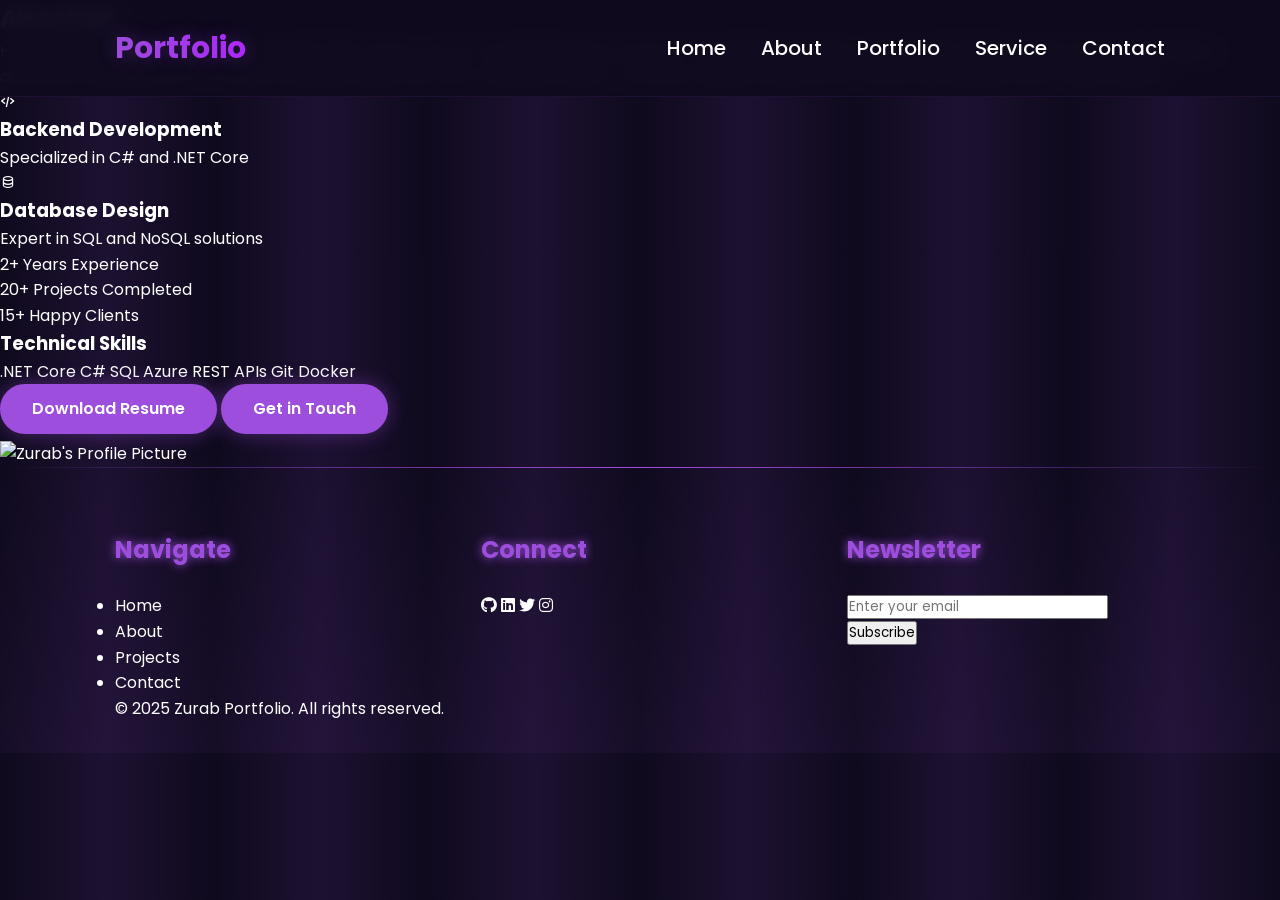
==== about.html @ 61fba786 "About-done" ====
<!DOCTYPE html>
<html lang="en">
  <head>
    <meta charset="UTF-8" />
    <meta name="viewport" content="width=device-width, initial-scale=1.0" />
    <meta
      name="description"
      content="Professional portfolio and personal website of Zurab - .NET Developer"
    />
    <title>About Me - Zurab Portfolio</title>
    <link
      rel="stylesheet"
      href="https://cdnjs.cloudflare.com/ajax/libs/font-awesome/6.0.0/css/all.min.css"
    />
    <link
      href="https://unpkg.com/boxicons@2.1.4/css/boxicons.min.css"
      rel="stylesheet"
    />
    <link
      href="https://fonts.googleapis.com/css2?family=Poppins:wght@100;200;300;400;500;600;700;800;900&display=swap"
      rel="stylesheet"
    />
    <link rel="stylesheet" href="style.css" />
  </head>

  <body>
    <!-- Animated Background -->
    <div class="bars-animation">
      <div class="bar" style="--i: 6"></div>
      <div class="bar" style="--i: 5"></div>
      <div class="bar" style="--i: 4"></div>
      <div class="bar" style="--i: 3"></div>
      <div class="bar" style="--i: 2"></div>
      <div class="bar" style="--i: 1"></div>
    </div>

    <!-- Navigation -->
    <nav class="navbar">
      <a href="#" class="logo">Portfolio</a>
      <ul>
        <li><a href="./index.html">Home</a></li>
        <li class="active"><a href="./about.html">About</a></li>
        <li><a href="#">Portfolio</a></li>
        <li><a href="#">Service</a></li>
        <li><a href="#">Contact</a></li>
      </ul>
    </nav>

    <!-- About Section -->
    <section class="about" id="about">
      <div class="about-container">
        <div class="about-left">
          <div class="section-header">
            <h2 class="section-title">
              About <span class="highlight">Me</span>
            </h2>
            <div class="section-line"></div>
          </div>

          <div class="about-content">
            <p class="about-description">
              Hi there! I'm a passionate .NET developer with a keen eye for
              creating elegant solutions. I specialize in building robust and
              scalable applications that make a difference. My approach combines
              technical expertise with creative problem-solving to deliver
              exceptional results that exceed client expectations.
            </p>

            <div class="experience-timeline">
              <div class="timeline-item">
                <i class="bx bx-code-alt timeline-icon"></i>
                <div class="timeline-content">
                  <h3>Backend Development</h3>
                  <p>Specialized in C# and .NET Core</p>
                </div>
              </div>
              <div class="timeline-item">
                <i class="bx bx-data timeline-icon"></i>
                <div class="timeline-content">
                  <h3>Database Design</h3>
                  <p>Expert in SQL and NoSQL solutions</p>
                </div>
              </div>
            </div>

            <div class="about-stats">
              <div class="stat-box">
                <span class="stat-number" data-count="2">2+</span>
                <span class="stat-label">Years Experience</span>
              </div>
              <div class="stat-box">
                <span class="stat-number" data-count="20">20+</span>
                <span class="stat-label">Projects Completed</span>
              </div>
              <div class="stat-box">
                <span class="stat-number" data-count="15">15+</span>
                <span class="stat-label">Happy Clients</span>
              </div>
            </div>

            <div class="skills">
              <h3>Technical <span class="highlight">Skills</span></h3>
              <div class="skill-tags">
                <span class="skill-tag">.NET Core</span>
                <span class="skill-tag">C#</span>
                <span class="skill-tag">SQL</span>
                <span class="skill-tag">Azure</span>
                <span class="skill-tag">REST APIs</span>
                <span class="skill-tag">Git</span>
                <span class="skill-tag">Docker</span>
              </div>
            </div>

            <div class="cta-container">
              <a href="#" class="btn">Download Resume</a>
              <a href="#contact" class="btn btn-outline">Get in Touch</a>
            </div>
          </div>
        </div>

        <div class="about-right">
          <div class="img-box">
            <div class="img-item">
              <img src="./assets/Logo.png" alt="Zurab's Profile Picture" />
            </div>
          </div>
        </div>
      </div>
    </section>

    <!-- Footer -->
    <footer class="footer">
      <div class="footer-content">
        <div class="footer-section">
          <h3 class="glow-text">Navigate</h3>
          <ul class="footer-links">
            <li><a href="index.html">Home</a></li>
            <li><a href="about.html">About</a></li>
            <li><a href="#projects">Projects</a></li>
            <li><a href="#contact">Contact</a></li>
          </ul>
        </div>

        <div class="footer-section">
          <h3 class="glow-text">Connect</h3>
          <div class="footer-social">
            <a href="#" class="social-icon" aria-label="GitHub"
              ><i class="fab fa-github"></i
            ></a>
            <a href="#" class="social-icon" aria-label="LinkedIn"
              ><i class="fab fa-linkedin"></i
            ></a>
            <a href="#" class="social-icon" aria-label="Twitter"
              ><i class="fab fa-twitter"></i
            ></a>
            <a href="#" class="social-icon" aria-label="Instagram"
              ><i class="fab fa-instagram"></i
            ></a>
          </div>
        </div>

        <div class="footer-section">
          <h3 class="glow-text">Newsletter</h3>
          <div class="newsletter">
            <input
              type="email"
              placeholder="Enter your email"
              class="footer-input"
              aria-label="Email for newsletter"
            />
            <button class="footer-btn">Subscribe</button>
          </div>
        </div>
      </div>

      <div class="footer-bottom">
        <div class="footer-line"></div>
        <p>&copy; 2025 Zurab Portfolio. All rights reserved.</p>
        <div class="footer-shapes">
          <div class="shape"></div>
          <div class="shape"></div>
          <div class="shape"></div>
        </div>
      </div>
    </footer>
  </body>
</html>
---- style.css ----
/* Import fonts */
@import url('https://fonts.googleapis.com/css2?family=Poppins:wght@100;200;300;400;500;600;700;800;900&display=swap');

/* CSS Reset and Global Styles */
:root {
    --primary-color: #9D4EDD;
    --primary-glow: #B026FF;
    --secondary-color: #6C2BD9;
    --background-color: #0F0A1E;
    --surface-color: #1A1325;
    --text-color: #fff;
    --text-secondary: #E9D8FD;
    --transition-speed: 0.3s;
}

* {
    margin: 0;
    padding: 0;
    box-sizing: border-box;
    text-decoration: none;
    font-family: 'Poppins', sans-serif;
    scroll-behavior: smooth;
}

body {
    background: var(--background-color);
    color: var(--text-color);
    line-height: 1.6;
}

a {
    color: var(--text-color);
    transition: all var(--transition-speed) ease;
}

/* Enhanced Navigation Styles */
.navbar {
    position: fixed;
    left: 0;
    top: 0;
    width: 100%;
    padding: 1.5rem 9%;
    display: flex;
    justify-content: space-between;
    align-items: center;
    z-index: 100;
    background: rgba(15, 10, 30, 0.95);
    backdrop-filter: blur(10px);
    border-bottom: 1px solid rgba(157, 78, 221, 0.1);
    opacity: 0;
    animation: show-content 1.5s linear forwards;
    animation-delay: 1.2s;
}

.navbar .logo {
    font-size: 1.875rem;
    font-weight: 700;
    background: linear-gradient(to right, var(--primary-color), var(--primary-glow));
    -webkit-background-clip: text;
    background-clip: text;
    color: transparent;
    text-shadow: 0 0 20px rgba(157, 78, 221, 0.3);
}

.navbar ul {
    display: flex;
    gap: 2.188rem;
}

.navbar ul li {
    list-style: none;
    position: relative;
}

.navbar ul li a {
    font-size: 1.25rem;
    font-weight: 500;
    transition: all var(--transition-speed) ease;
}

.navbar ul li a::after {
    content: '';
    position: absolute;
    bottom: -5px;
    left: 0;
    width: 0;
    height: 2px;
    background: var(--primary-color);
    transition: width var(--transition-speed) ease;
}

.navbar ul li:hover a::after,
.navbar ul li a.active::after {
    width: 100%;
}

.navbar ul li:hover a,
.navbar ul li a.active {
    color: var(--primary-color);
}

/* Enhanced Home Section */
.home {
    display: flex;
    align-items: center;
    min-height: 100vh;
    padding: 3.75rem 9% 0;
    gap: 2rem;
    position: relative;
}

.home::before {
    content: '';
    position: absolute;
    top: 0;
    left: 0;
    width: 100%;
    height: 100%;
    background: radial-gradient(circle at 50% 50%, rgba(157, 78, 221, 0.1), transparent 70%);
    pointer-events: none;
}

.home-info {
    flex: 1;
    animation: slide-in-left 1s ease forwards;
}

.home-info h1 {
    font-size: 3.438rem;
    line-height: 1.2;
    background: linear-gradient(to right, var(--text-color), var(--primary-color));
    -webkit-background-clip: text;
    background-clip: text;
    color: transparent;
}

.home-info h2 {
    font-size: 2rem;
    margin-top: -0.625rem;
    color: var(--primary-color);
}

.home-info p {
    font-size: 1rem;
    margin: 0.625rem 0 1.563rem;
    color: var(--text-secondary);
}

/* Enhanced Button and Social Icons */
.btn-sci {
    display: flex;
    align-items: center;
    gap: 1.25rem;
}

.btn {
    display: inline-block;
    padding: 0.625rem 1.875rem;
    background: var(--primary-color);
    border: 2px solid var(--primary-color);
    border-radius: 2.5rem;
    box-shadow: 0 0 20px rgba(157, 78, 221, 0.4);
    font-size: 1rem;
    color: var(--text-color);
    font-weight: 600;
    transition: all var(--transition-speed) ease;
    position: relative;
    overflow: hidden;
    z-index: 1;
}

.btn::before {
    content: '';
    position: absolute;
    top: 0;
    left: 0;
    width: 0;
    height: 100%;
    background: var(--background-color);
    transition: width var(--transition-speed) ease;
    z-index: -1;
}

.btn:hover::before {
    width: 100%;
}

.btn:hover {
    color: var(--primary-color);
    box-shadow: 0 0 30px rgba(157, 78, 221, 0.6);
}

.sci {
    display: flex;
    gap: 0.5rem;
}

.sci a {
    display: inline-flex;
    padding: 0.5rem;
    border: 2px solid var(--primary-color);
    border-radius: 50%;
    font-size: 1.25rem;
    color: var(--primary-color);
    transition: all var(--transition-speed) ease;
    position: relative;
    overflow: hidden;
}

.sci a::before {
    content: '';
    position: absolute;
    top: 0;
    left: 0;
    width: 100%;
    height: 100%;
    background: var(--primary-color);
    transform: scale(0);
    transition: transform var(--transition-speed) ease;
    border-radius: 50%;
}

.sci a:hover::before {
    transform: scale(1);
}

.sci a i {
    position: relative;
    z-index: 1;
    transition: color var(--transition-speed) ease;
}

.sci a:hover i {
    color: var(--background-color);
}

/* Enhanced Image Box */
.home-img {
    flex: 1;
    display: flex;
    justify-content: center;
    animation: slide-in-right 1s ease forwards;
}

.home-img .img-box {
    position: relative;
    width: 32vw;
    height: 32vw;
    max-width: 500px;
    max-height: 500px;
    border-radius: 50%;
    padding: 5px;
    display: flex;
    justify-content: center;
    align-items: center;
    overflow: hidden;
}

.home-img .img-box::before,
.home-img .img-box::after {
    content: '';
    position: absolute;
    width: 100%;
    height: 100%;
    background: conic-gradient(
        from 0deg,
        transparent,
        var(--primary-color),
        var(--primary-glow),
        transparent
    );
    animation: rotate 4s linear infinite;
}

.home-img .img-box::after {
    animation-delay: -2s;
    filter: hue-rotate(60deg);
}

.home-img .img-box .img-item {
    position: relative;
    width: calc(100% - 10px);
    height: calc(100% - 10px);
    background: var(--background-color);
    border-radius: 50%;
    display: flex;
    justify-content: center;
    align-items: center;
    z-index: 1;
    overflow: hidden;
    border: 4px solid var(--surface-color);
}

.home-img .img-box .img-item img {
    position: relative;
    top: 50px;
    width: 85%;
    object-fit: cover;
    mix-blend-mode: luminosity;
    transition: filter var(--transition-speed) ease;
}

.home-img .img-box .img-item:hover img {
    filter: brightness(1.2);
    mix-blend-mode: normal;
}

/* Enhanced Animations */
@keyframes show-content {
    100% {
        opacity: 1;
    }
}

@keyframes rotate {
    0% {
        transform: rotate(0deg);
    }
    100% {
        transform: rotate(360deg);
    }
}

@keyframes slide-in-left {
    0% {
        transform: translateX(-100px);
        opacity: 0;
    }
    100% {
        transform: translateX(0);
        opacity: 1;
    }
}

@keyframes slide-in-right {
    0% {
        transform: translateX(100px);
        opacity: 0;
    }
    100% {
        transform: translateX(0);
        opacity: 1;
    }
}

/* Enhanced Bars Animation */
.bars-animation {
    position: absolute;
    width: 100%;
    height: 100%;
    display: flex;
    z-index: -1;
}

.bars-animation .bar {
    width: 100%;
    height: 100%;
    background: var(--background-color);
    transform: translateX(100%);
    animation: show-bars 0.5s ease-in-out forwards;
    animation-delay: calc(0.1s * var(--i));
    position: relative;
    overflow: hidden;
}

.bars-animation .bar::after {
    content: '';
    position: absolute;
    top: 0;
    left: 0;
    width: 100%;
    height: 100%;
    background: linear-gradient(
        90deg,
        transparent,
        rgba(157, 78, 221, 0.1),
        transparent
    );
    animation: shimmer 2s infinite;
}

@keyframes show-bars {
    100% {
        transform: translateX(0%);
    }
}

@keyframes shimmer {
    0% {
        transform: translateX(-100%);
    }
    100% {
        transform: translateX(100%);
    }
}

/* Enhanced Footer Styles */
.footer {
    background: linear-gradient(180deg, transparent, rgba(157, 78, 221, 0.05));
    padding: 4rem 9% 2rem;
    position: relative;
    overflow: hidden;
}

.footer::before {
    content: '';
    position: absolute;
    top: 0;
    left: 0;
    width: 100%;
    height: 1px;
    background: linear-gradient(90deg, transparent, var(--primary-color), transparent);
}

.footer-content {
    display: grid;
    grid-template-columns: repeat(auto-fit, minmax(250px, 1fr));
    gap: 3rem;
    position: relative;
    z-index: 1;
}

.footer-section h3 {
    color: var(--primary-color);
    font-size: 1.5rem;
    margin-bottom: 1.5rem;
    position: relative;
    display: inline-block;
}

.glow-text {
    text-shadow: 0 0 10px var(--primary-color);
    animation: glow 2s ease-in-out infinite alternate;
}

/* Rest of your existing footer styles with updated colors... */

/* Enhanced Media Queries */
@media (max-width: 991px) {
    .navbar {
        padding: 1.5rem 4%;
    }

    .home {
        padding: 3.75rem 4% 0;
        flex-direction: column;
        text-align: center;
    }

    .home-img .img-box {
        width: 45vw;
        height: 45vw;
    }

    .btn-sci {
        justify-content: center;
    }
}

/* Rest of your existing media queries... */
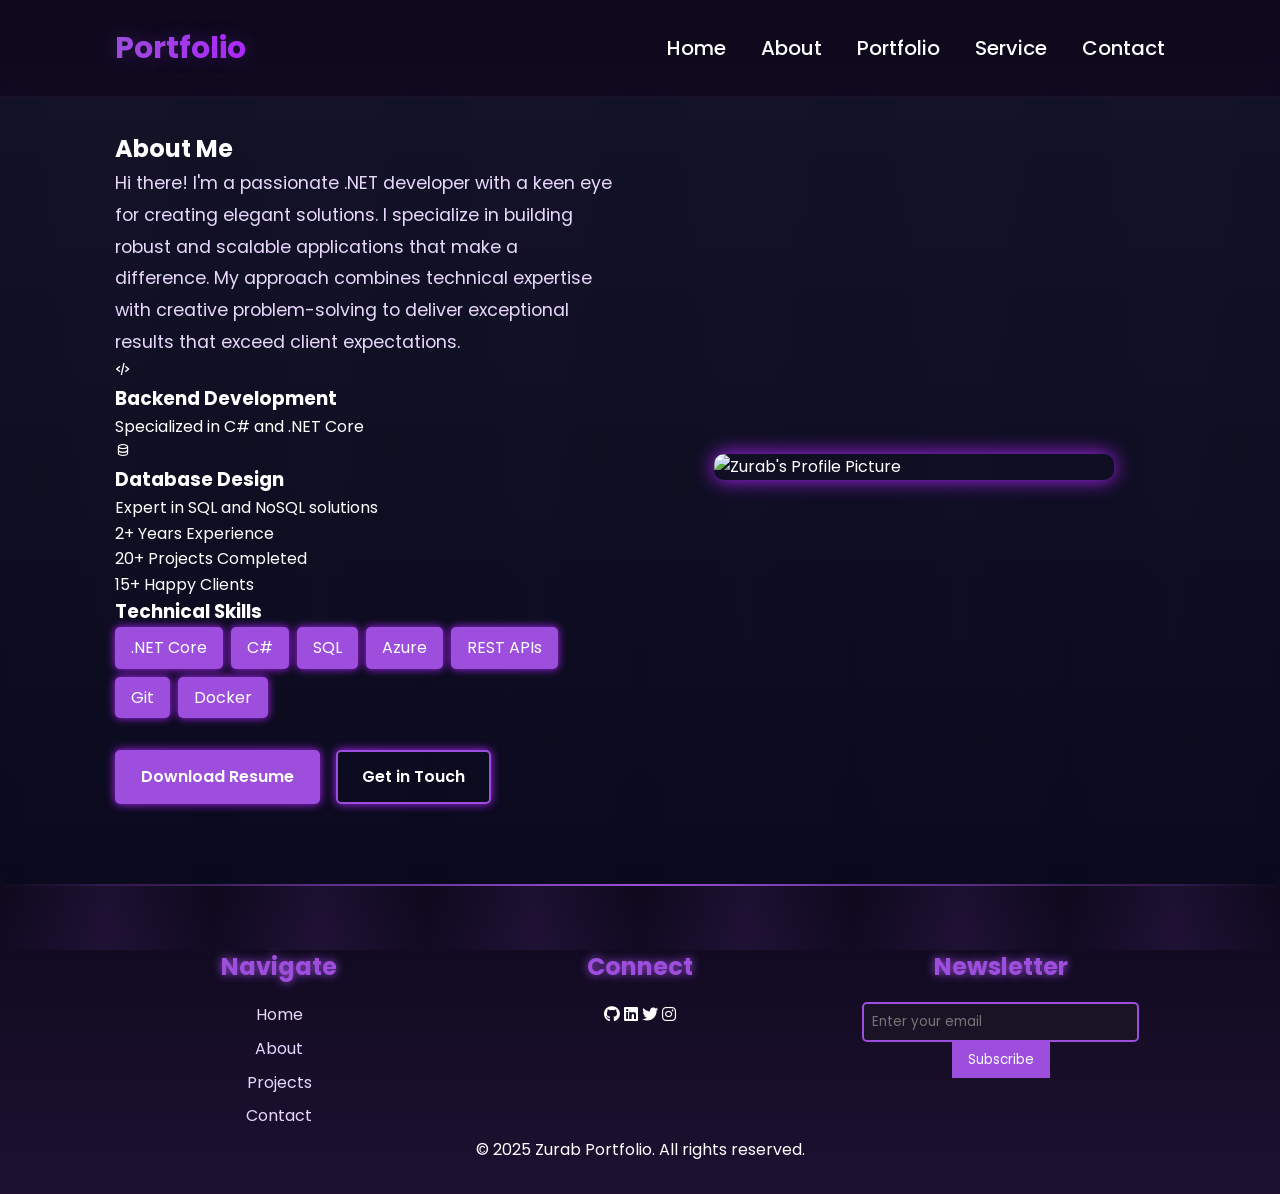
==== commit e84cba37: "Contact-page-done" ====
--- a/about.html
+++ b/about.html
@@ -42,7 +42,7 @@
         <li class="active"><a href="./about.html">About</a></li>
         <li><a href="#">Portfolio</a></li>
         <li><a href="#">Service</a></li>
-        <li><a href="#">Contact</a></li>
+        <li><a href="./contact.html">Contact</a></li>
       </ul>
     </nav>
 
--- a/style.css
+++ b/style.css
@@ -305,6 +305,9 @@
     mix-blend-mode: normal;
 }
 
+
+
+
 /* Enhanced Animations */
 @keyframes show-content {
     100% {
@@ -396,10 +399,11 @@
 
 /* Enhanced Footer Styles */
 .footer {
-    background: linear-gradient(180deg, transparent, rgba(157, 78, 221, 0.05));
+    background: linear-gradient(180deg, transparent, rgba(157, 78, 221, 0.1));
     padding: 4rem 9% 2rem;
     position: relative;
     overflow: hidden;
+    text-align: center;
 }
 
 .footer::before {
@@ -408,30 +412,104 @@
     top: 0;
     left: 0;
     width: 100%;
-    height: 1px;
+    height: 2px;
     background: linear-gradient(90deg, transparent, var(--primary-color), transparent);
 }
 
 .footer-content {
-    display: grid;
-    grid-template-columns: repeat(auto-fit, minmax(250px, 1fr));
-    gap: 3rem;
+    display: flex;
+    flex-wrap: wrap;
+    justify-content: space-between;
+    gap: 2rem;
     position: relative;
     z-index: 1;
 }
 
+.footer-section {
+    flex: 1;
+    min-width: 250px;
+}
+
 .footer-section h3 {
     color: var(--primary-color);
     font-size: 1.5rem;
-    margin-bottom: 1.5rem;
-    position: relative;
-    display: inline-block;
-}
-
-.glow-text {
+    margin-bottom: 1rem;
     text-shadow: 0 0 10px var(--primary-color);
     animation: glow 2s ease-in-out infinite alternate;
 }
+
+.footer-section ul {
+    list-style: none;
+    padding: 0;
+}
+
+.footer-section ul li {
+    margin-bottom: 0.5rem;
+}
+
+.footer-section ul li a {
+    color: var(--text-secondary);
+    transition: color var(--transition-speed) ease;
+}
+
+.footer-section ul li a:hover {
+    color: var(--primary-color);
+    text-shadow: 0 0 8px var(--primary-glow);
+}
+
+.footer .connect a {
+    font-size: 1.5rem;
+    margin: 0 0.5rem;
+    transition: transform 0.3s ease, color 0.3s ease;
+    color: var(--primary-color);
+}
+
+.footer .connect a:hover {
+    transform: scale(1.2);
+    color: var(--primary-glow);
+}
+
+.footer .newsletter input {
+    padding: 0.5rem;
+    border: 2px solid var(--primary-color);
+    border-radius: 5px;
+    background: var(--surface-color);
+    color: var(--text-color);
+    outline: none;
+}
+
+.footer .newsletter button {
+    padding: 0.5rem 1rem;
+    background: var(--primary-color);
+    border: none;
+    color: var(--text-color);
+    cursor: pointer;
+    transition: background var(--transition-speed) ease;
+}
+
+.footer .newsletter button:hover {
+    background: var(--primary-glow);
+    box-shadow: 0 0 12px var(--primary-glow);
+}
+
+/* Footer Animation */
+@keyframes glow {
+    0% {
+        text-shadow: 0 0 10px var(--primary-color);
+    }
+    100% {
+        text-shadow: 0 0 20px var(--primary-glow);
+    }
+}
+
+@media (max-width: 768px) {
+    .footer-content {
+        flex-direction: column;
+        align-items: center;
+        text-align: center;
+    }
+}
+
 
 /* Rest of your existing footer styles with updated colors... */
 
@@ -457,4 +535,296 @@
     }
 }
 
-/* Rest of your existing media queries... */+/* Rest of your existing media queries... */
+
+
+
+
+.about {
+    display: flex;
+    align-items: center;
+    justify-content: center;
+    padding: 5rem 9%;
+    background: linear-gradient(180deg, rgba(20, 20, 40, 0.9), rgba(10, 10, 30, 0.95));
+    border-radius: 10px;
+    margin-top: 50px;
+}
+
+.about-container {
+    display: flex;
+    flex-wrap: wrap;
+    max-width: 1200px;
+    align-items: center;
+    gap: 3rem;
+}
+
+.about-left {
+    flex: 1;
+    min-width: 300px;
+}
+
+.about-right {
+    flex: 1;
+    min-width: 300px;
+    display: flex;
+    justify-content: center;
+}
+
+.img-box {
+    width: 100%;
+    max-width: 400px;
+    border-radius: 10px;
+    overflow: hidden;
+    box-shadow: 0 0 20px var(--primary-glow);
+    animation: fadeIn 1.5s ease-in-out;
+}
+
+.about-content {
+    text-align: left;
+}
+
+.about-description {
+    font-size: 1.1rem;
+    line-height: 1.8;
+    color: var(--text-secondary);
+}
+
+.skills .skill-tags {
+    display: flex;
+    flex-wrap: wrap;
+    gap: 0.5rem;
+}
+
+.skill-tag {
+    background: var(--primary-color);
+    padding: 0.5rem 1rem;
+    border-radius: 5px;
+    color: var(--text-color);
+    box-shadow: 0 0 8px var(--primary-glow);
+}
+
+.cta-container {
+    margin-top: 2rem;
+    display: flex;
+    gap: 1rem;
+}
+
+.btn {
+    padding: 0.75rem 1.5rem;
+    border-radius: 5px;
+    background: var(--primary-color);
+    color: var(--text-color);
+    box-shadow: 0 0 10px var(--primary-glow);
+    transition: background 0.3s ease;
+}
+
+.btn-outline {
+    border: 2px solid var(--primary-color);
+    background: transparent;
+}
+
+.btn:hover {
+    background: var(--primary-glow);
+    box-shadow: 0 0 15px var(--primary-glow);
+}
+
+@keyframes fadeIn {
+    0% { opacity: 0; transform: translateY(20px); }
+    100% { opacity: 1; transform: translateY(0); }
+}
+
+@media (max-width: 768px) {
+    .footer-content {
+        flex-direction: column;
+        align-items: center;
+        text-align: center;
+    }
+    .about-container {
+        flex-direction: column;
+        text-align: center;
+    }
+    .about-right {
+        margin-top: 2rem;
+    }
+}
+
+/* Contact Page Styles */
+.contact-page {
+    background: var(--background-color);
+    min-height: 100vh;
+    padding: 3.75rem 9%;
+    color: var(--text-color);
+    animation: fadeIn 1.5s ease-in-out;
+}
+
+/* Contact Section */
+.contact-section {
+    display: flex;
+    justify-content: space-between;
+    gap: 2rem;
+    margin-top: 2rem;
+    animation: slide-in-up 1s ease-out;
+}
+
+.contact-container {
+    display: flex;
+    justify-content: space-between;
+    gap: 2rem;
+}
+
+.contact-info {
+    flex: 1;
+    min-width: 300px;
+    padding: 2rem;
+    background: var(--surface-color);
+    border-radius: 10px;
+    box-shadow: 0 0 15px rgba(157, 78, 221, 0.2);
+}
+
+.contact-info h2 {
+    font-size: 2.5rem;
+    color: var(--primary-color);
+    margin-bottom: 1rem;
+}
+
+.contact-info p {
+    font-size: 1.1rem;
+    margin-bottom: 1rem;
+    color: var(--text-secondary);
+}
+
+.contact-info ul {
+    list-style: none;
+    padding: 0;
+}
+
+.contact-info ul li {
+    font-size: 1rem;
+    margin: 0.5rem 0;
+}
+
+.contact-info ul li i {
+    margin-right: 0.5rem;
+    color: var(--primary-color);
+}
+
+.contact-form {
+    flex: 1;
+    min-width: 300px;
+    background: var(--surface-color);
+    border-radius: 10px;
+    padding: 2rem;
+    box-shadow: 0 0 15px rgba(157, 78, 221, 0.2);
+}
+
+.contact-form h2 {
+    font-size: 2.5rem;
+    color: var(--primary-color);
+    margin-bottom: 1.5rem;
+}
+
+.input-group {
+    margin-bottom: 1.25rem;
+}
+
+.input-group label {
+    font-size: 1.1rem;
+    color: var(--text-secondary);
+    display: block;
+    margin-bottom: 0.5rem;
+}
+
+.input-group input,
+.input-group textarea {
+    width: 100%;
+    padding: 0.75rem;
+    background: var(--surface-color);
+    border: 2px solid var(--primary-color);
+    border-radius: 5px;
+    color: var(--text-color);
+    font-size: 1rem;
+    transition: border-color 0.3s ease;
+}
+
+.input-group input:focus,
+.input-group textarea:focus {
+    border-color: var(--primary-glow);
+}
+
+.input-group textarea {
+    resize: vertical;
+    height: 150px;
+}
+
+button[type="submit"] {
+    width: 100%;
+    padding: 1rem;
+    background: var(--primary-color);
+    border: none;
+    border-radius: 5px;
+    color: var(--text-color);
+    font-size: 1.2rem;
+    cursor: pointer;
+    transition: background 0.3s ease;
+}
+
+button[type="submit"]:hover {
+    background: var(--primary-glow);
+    box-shadow: 0 0 12px var(--primary-glow);
+}
+
+/* Contact Form Success Message */
+.success-message {
+    display: none;
+    padding: 1rem;
+    background: var(--primary-color);
+    color: var(--text-color);
+    border-radius: 5px;
+    margin-top: 1rem;
+    font-size: 1.2rem;
+    text-align: center;
+}
+
+/* Animations */
+@keyframes fadeIn {
+    0% { opacity: 0; }
+    100% { opacity: 1; }
+}
+
+@keyframes slide-in-up {
+    0% {
+        transform: translateY(50px);
+        opacity: 0;
+    }
+    100% {
+        transform: translateY(0);
+        opacity: 1;
+    }
+}
+
+/* Responsive Layout */
+@media (max-width: 768px) {
+    .contact-section {
+        flex-direction: column;
+        text-align: center;
+    }
+
+    .contact-container {
+        flex-direction: column;
+        gap: 3rem;
+    }
+
+    .contact-info,
+    .contact-form {
+        flex: none;
+        width: 100%;
+    }
+
+    button[type="submit"] {
+        padding: 1.25rem;
+    }
+
+    .input-group textarea {
+        height: 200px;
+    }
+}
